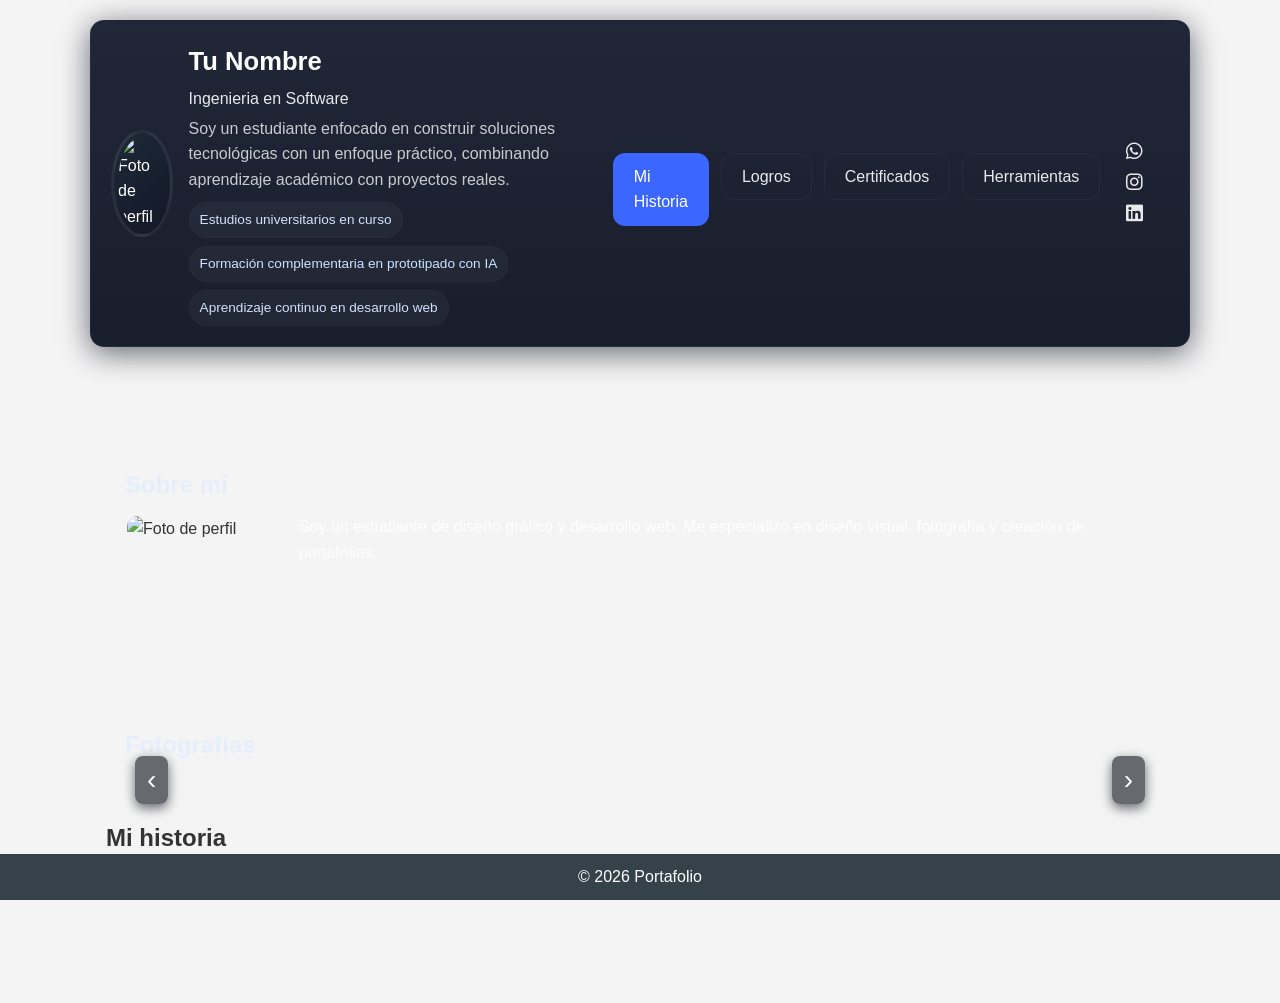
==== index.html @ 85701b46 "Add files via upload" ====
<!DOCTYPE html>
<html lang="es">
<head>
    <meta charset="UTF-8" />
    <meta name="viewport" content="width=device-width, initial-scale=1.0" />
    <title>Portafolio Personal</title>
    <link rel="stylesheet" href="https://cdnjs.cloudflare.com/ajax/libs/font-awesome/6.4.0/css/all.min.css" integrity="sha512-p1Yw2Fqk1OtSWT8gJtIhXCTITVEWilQoNqT9XyM1q9WlH0zZlIsfRSAxEPPYUajF1iGaGL3hZz+7yOzX5GkXgA==" crossorigin="anonymous" referrerpolicy="no-referrer" />
    <link rel="stylesheet" href="style.css" />
</head>
<body>
    <header>
        <div class="header-card">
            <div class="header-left">
                <div class="profile">
                    <img id="profile-pic" src="https://via.placeholder.com/100" alt="Foto de perfil">
                </div>
                <div class="header-info">
                    <h1 id="name">Nombre Apellido</h1>
                    <p id="career">Carrera en curso</p>
                    <p id="bio" class="bio">Breve descripción personal o lema.</p>
                    <div id="badges" class="badges">
                        <!-- badges dinámicos -->
                    </div>
                </div>
            </div>
            <nav class="header-nav">
                <ul class="tabs">
                    <li><a href="#" data-section="historia" class="tab">Mi Historia</a></li>
                    <li><a href="#" data-section="logros" class="tab">Logros</a></li>
                    <li><a href="#" data-section="certificados" class="tab">Certificados</a></li>
                    <li><a href="#" data-section="herramientas" class="tab">Herramientas</a></li>
                </ul>
            </nav>
            <div class="header-right social">
                <a href="https://wa.me/" target="_blank" aria-label="WhatsApp"><i class="fab fa-whatsapp"></i></a>
                <a href="https://instagram.com/" target="_blank" aria-label="Instagram"><i class="fab fa-instagram"></i></a>
                <a href="https://linkedin.com/" target="_blank" aria-label="LinkedIn"><i class="fab fa-linkedin"></i></a>
            </div>
        </div>
    </header>
    <main id="main-area">
        <section class="about-section card" id="about-section">
            <h2>Sobre mí</h2>
            <div class="about-inner">
                <img id="about-pic" src="assets/profile.jpg" alt="Foto de perfil">
                <div class="about-text">
                    <p id="about-text">Breve descripción sobre ti. Edita `data.json` para personalizar este texto.</p>
                </div>
            </div>
        </section>

        <section class="gallery-section card" id="gallery-section">
            <h2>Fotografías</h2>
            <div class="carousel" id="carousel">
                <button class="carousel-btn prev" id="carousel-prev" aria-label="Anterior">‹</button>
                <div class="carousel-viewport">
                    <div class="carousel-track" id="carousel-track">
                        <!-- Slides serán añadidos dinámicamente -->
                    </div>
                </div>
                <button class="carousel-btn next" id="carousel-next" aria-label="Siguiente">›</button>
                <div class="carousel-dots" id="carousel-dots" aria-hidden="false"></div>
            </div>
        </section>

        <div id="content">
            <!-- dynamic content loaded here -->
        </div>
    </main>
    <footer>
        <p>&copy; <span id="year"></span> Portafolio</p>
    </footer>

    <script src="script.js"></script>
</body>
</html>
---- style.css ----
/* reset and base */
* {
    box-sizing: border-box;
    margin: 0;
    padding: 0;
}

body {
    font-family: Arial, sans-serif;
    line-height: 1.6;
    background-color: #f4f4f4;
    color: #333;
}
header {
    background: transparent;
    color: #fff;
    padding: 20px 10px 80px 10px;
}

.header-card {
    max-width: 1100px;
    margin: 0 auto;
    background: linear-gradient(180deg, rgba(20,27,44,0.95), rgba(12,18,32,0.95));
    border-radius: 14px;
    padding: 20px;
    display: flex;
    align-items: center;
    gap: 20px;
    box-shadow: 0 6px 30px rgba(2,6,23,0.6);
    border: 1px solid rgba(255,255,255,0.04);
}

.header-left {
    display: flex;
    gap: 16px;
    align-items: center;
}

.profile img {
    width: 92px;
    height: 92px;
    border-radius: 50%;
    object-fit: cover;
    border: 3px solid rgba(255,255,255,0.08);
    background: linear-gradient(135deg,#1f2937,#111827);
    padding: 4px;
}

.header-info h1 {
    margin: 0;
    font-size: 1.6rem;
}

.header-info p {
    margin: 4px 0;
    opacity: 0.9;
}

.bio {
    color: rgba(255,255,255,0.85);
    margin-top: 8px;
    max-width: 620px;
}

.badges {
    margin-top: 10px;
    display: flex;
    gap: 8px;
    flex-wrap: wrap;
}

.badges .badge {
    background: rgba(255,255,255,0.04);
    color: #cfe2ff;
    padding: 6px 10px;
    border-radius: 999px;
    font-size: 0.85rem;
    border: 1px solid rgba(255,255,255,0.02);
}

/* navegación tipo píldora */
.header-nav {
    flex: 1;
}

.tabs {
    list-style: none;
    display: flex;
    justify-content: center;
    gap: 12px;
    padding: 12px 0 0 0;
    margin: 0;
}

.tabs .tab {
    display: inline-block;
    padding: 10px 20px;
    border-radius: 12px;
    background: transparent;
    color: rgba(255,255,255,0.9);
    text-decoration: none;
    border: 1px solid rgba(255,255,255,0.04);
}

.tabs .tab.active,
.tabs .tab:hover {
    background: #3b66ff;
    color: #fff;
    border-color: rgba(59,102,255,0.9);
}

.header-right.social a {
    color: rgba(255,255,255,0.9);
    margin: 0 6px;
    font-size: 1.2rem;
    transition: color 0.2s, transform 0.15s;
}

.header-right.social a:hover { color: #3b66ff; transform: translateY(-2px); }

    list-style: none;
    display: flex;
    justify-content: center;
    flex-wrap: wrap;
    margin-top: 10px;
}
header nav ul li {
    margin: 5px 10px;
}
header nav ul li a {
    color: #fff;
    text-decoration: none;
    padding: 6px 12px;
    border-radius: 4px;
    transition: background-color 0.3s;
}
header nav ul li a:hover,
header nav ul li a.active {
    background-color: #e8491d;
}

main {
    max-width: 1100px;
    margin: 20px auto 120px auto;
    padding: 0 16px;
}

footer {
    text-align: center;
    padding: 10px 0;
    background-color: #35424a;
    color: #fff;
    position: fixed;
    width: 100%;
    bottom: 0;
}

/* responsive breakpoints */
@media (max-width: 1024px) {
    header {
        padding: 15px;
    }
    main {
        margin: 15px auto;
    }
}

@media (max-width: 768px) {
    .header-card {
        flex-direction: column;
        align-items: flex-start;
    }
    .header-left { width: 100%; }
    .header-info { width: 100%; }
    .bio { max-width: 100%; }
    .header-right { width: 100%; text-align: left; margin-top: 8px; }
    .tabs { width: 100%; justify-content: flex-start; gap: 8px; padding-top: 14px; }
}


@media (max-width: 425px) {
    header h1 {
        font-size: 1.5rem;
    }
    header p {
        font-size: 1rem;
    }
}

@media (max-width: 375px) {
    header h1 {
        font-size: 1.3rem;
    }
}

@media (max-width: 320px) {
    header h1 {
        font-size: 1.1rem;
    }
    header nav ul li a {
        padding: 4px 8px;
    }
}

/* estilos para las tarjetas de contenido */
.card {
    background: rgba(255,255,255,0.02);
    border: 1px solid rgba(255,255,255,0.04);
    padding: 18px;
    border-radius: 10px;
    margin-bottom: 14px;
}

.card .muted { color: rgba(255,255,255,0.6); font-size: 0.9rem; }
.card h3 { margin: 8px 0; }

/* About section */
.about-section h2,
.gallery-section h2 { margin: 0 0 10px 0; color: #e6eefc }
.about-inner {
    display: flex;
    gap: 16px;
    align-items: flex-start;
}
.about-inner img {
    width: 160px;
    height: 160px;
    border-radius: 12px;
    object-fit: cover;
    border: 2px solid rgba(255,255,255,0.04);
}
.about-text p { color: rgba(255,255,255,0.9); }

/* Gallery grid */
.gallery {
    display: grid;
    grid-template-columns: repeat(auto-fill, minmax(220px, 1fr));
    gap: 12px;
    margin-top: 10px;
}
.gallery .gallery-item {
    background: linear-gradient(180deg, rgba(0,0,0,0.25), rgba(0,0,0,0.15));
    border-radius: 8px;
    overflow: hidden;
    border: 1px solid rgba(255,255,255,0.03);
}
.gallery .gallery-item img {
    width: 100%;
    height: 160px;
    object-fit: cover;
    display: block;
}

@media (max-width: 768px) {
    .about-inner { flex-direction: column; align-items: center; text-align: center; }
    .about-inner img { width: 120px; height: 120px; }
}

/* Carousel styles */
.carousel {
    position: relative;
    width: 100%;
    margin-top: 10px;
}
.carousel-viewport {
    overflow: hidden;
    border-radius: 8px;
    border: 1px solid rgba(255,255,255,0.03);
}
.carousel-track {
    display: flex;
    transition: transform 0.45s cubic-bezier(.22,.9,.36,1);
    will-change: transform;
}
.carousel-slide {
    min-width: 100%;
    box-sizing: border-box;
}
.carousel-slide img {
    width: 100%;
    height: 420px;
    object-fit: cover;
    display: block;
}
.carousel-btn {
    position: absolute;
    top: 50%;
    transform: translateY(-50%);
    background: rgba(10,14,24,0.6);
    color: #fff;
    border: none;
    font-size: 28px;
    padding: 8px 12px;
    border-radius: 8px;
    cursor: pointer;
    box-shadow: 0 4px 12px rgba(2,6,23,0.6);
}
.carousel-btn.prev { left: 10px; }
.carousel-btn.next { right: 10px; }
.carousel-btn:hover { transform: translateY(-50%) scale(1.03); }
.carousel-dots { display:flex; gap:8px; justify-content:center; margin-top:10px; }
.carousel-dots button { width:10px; height:10px; border-radius:50%; border:none; background:rgba(255,255,255,0.15); cursor:pointer; }
.carousel-dots button.active { background:#3b66ff; }

@media (max-width: 768px) {
    .carousel-slide img { height: 240px; }
    .carousel-btn { font-size: 22px; padding:6px 10px; }
}

/* remove old grid when using carousel - keep CSS in case needed */
.gallery { display: none; }
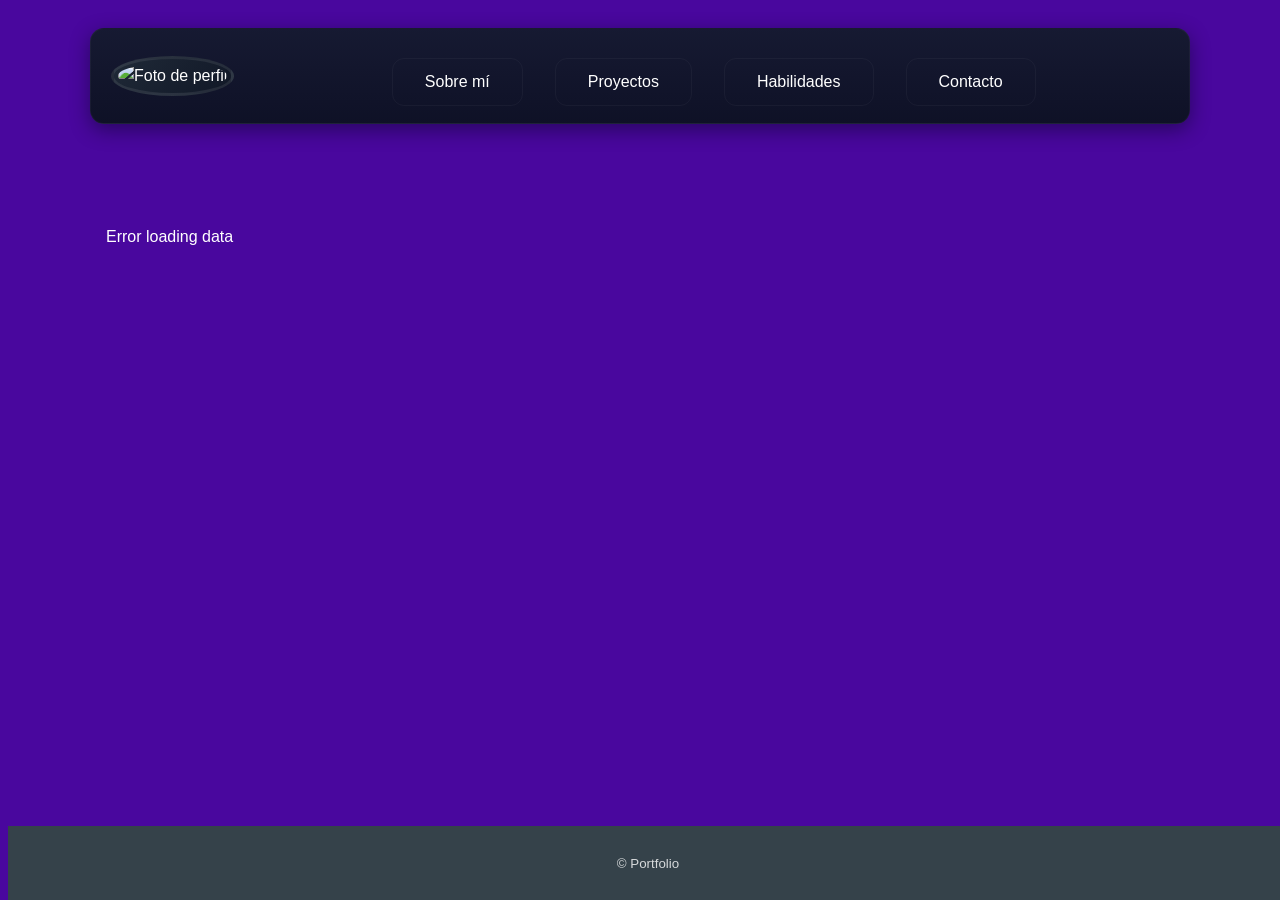
==== commit 5faab749: "Add files via upload" ====
--- a/index.html
+++ b/index.html
@@ -1,76 +1,161 @@
 <!DOCTYPE html>
 <html lang="es">
 <head>
-    <meta charset="UTF-8" />
-    <meta name="viewport" content="width=device-width, initial-scale=1.0" />
-    <title>Portafolio Personal</title>
-    <link rel="stylesheet" href="https://cdnjs.cloudflare.com/ajax/libs/font-awesome/6.4.0/css/all.min.css" integrity="sha512-p1Yw2Fqk1OtSWT8gJtIhXCTITVEWilQoNqT9XyM1q9WlH0zZlIsfRSAxEPPYUajF1iGaGL3hZz+7yOzX5GkXgA==" crossorigin="anonymous" referrerpolicy="no-referrer" />
-    <link rel="stylesheet" href="style.css" />
+    <meta charset="UTF-8">
+    <meta name="viewport" content="width=device-width, initial-scale=1.0">
+    <title>Cristina Freire - Portafolio</title>
+    <link rel="stylesheet" href="shared/styles/shared.css">
+    <link rel="stylesheet" href="style.css">
+    <link rel="stylesheet" href="media.css">
 </head>
 <body>
-    <header>
-        <div class="header-card">
+    <header id="main-header">
+        <div class="container header-card">
             <div class="header-left">
                 <div class="profile">
-                    <img id="profile-pic" src="https://via.placeholder.com/100" alt="Foto de perfil">
-                </div>
-                <div class="header-info">
-                    <h1 id="name">Nombre Apellido</h1>
-                    <p id="career">Carrera en curso</p>
-                    <p id="bio" class="bio">Breve descripción personal o lema.</p>
-                    <div id="badges" class="badges">
-                        <!-- badges dinámicos -->
-                    </div>
+                    <img id="profile-pic" src="img/perfil.jpg" alt="Foto de perfil">
                 </div>
             </div>
             <nav class="header-nav">
                 <ul class="tabs">
-                    <li><a href="#" data-section="historia" class="tab">Mi Historia</a></li>
-                    <li><a href="#" data-section="logros" class="tab">Logros</a></li>
-                    <li><a href="#" data-section="certificados" class="tab">Certificados</a></li>
-                    <li><a href="#" data-section="herramientas" class="tab">Herramientas</a></li>
+                    <li class="tab"><a href="#about">Sobre mí</a></li>
+                    <li class="tab"><a href="#projects">Proyectos</a></li>
+                    <li class="tab"><a href="#skills">Habilidades</a></li>
+                    <li class="tab"><a href="#contact">Contacto</a></li>
                 </ul>
             </nav>
-            <div class="header-right social">
-                <a href="https://wa.me/" target="_blank" aria-label="WhatsApp"><i class="fab fa-whatsapp"></i></a>
-                <a href="https://instagram.com/" target="_blank" aria-label="Instagram"><i class="fab fa-instagram"></i></a>
-                <a href="https://linkedin.com/" target="_blank" aria-label="LinkedIn"><i class="fab fa-linkedin"></i></a>
-            </div>
         </div>
     </header>
-    <main id="main-area">
-        <section class="about-section card" id="about-section">
-            <h2>Sobre mí</h2>
-            <div class="about-inner">
-                <img id="about-pic" src="assets/profile.jpg" alt="Foto de perfil">
-                <div class="about-text">
-                    <p id="about-text">Breve descripción sobre ti. Edita `data.json` para personalizar este texto.</p>
+
+    <main class="container" id="content">
+        <section id="about" class="about-section">
+            <div class="about-card card about-inner container-inner">
+                <div class="profile-info">
+                    <h1 id="name">Cristina Freire</h1>
+                    <p id="career" class="career">Diseño Gráfico</p>
+                    <p id="bio" class="bio small">Soy Cristina Freire, estudiante de Diseño Gráfico en la Escuela Superior Politécnica de Chimborazo.</p>
+                    <div id="badges" class="badges"></div>
                 </div>
+                <h2>Mi historia</h2>
+                <p id="about-text">Soy Cristina Freire, estudiante de Diseño Gráfico en la Escuela Superior Politécnica de Chimborazo. Me apasionan las áreas creativas y visuales, especialmente el modelado 3D, la fotografía publicitaria y el diseño digital. Disfruto aprender y experimentar con diferentes herramientas y programas para mejorar mis habilidades y aplicarlas en proyectos creativos y profesionales,</p>
             </div>
         </section>
 
-        <section class="gallery-section card" id="gallery-section">
-            <h2>Fotografías</h2>
-            <div class="carousel" id="carousel">
-                <button class="carousel-btn prev" id="carousel-prev" aria-label="Anterior">‹</button>
-                <div class="carousel-viewport">
-                    <div class="carousel-track" id="carousel-track">
-                        <!-- Slides serán añadidos dinámicamente -->
+        <section id="projects" style="padding:24px 0;">
+            <h2>Proyectos</h2>
+            <div class="cards" id="projects"></div>
+        </section>
+
+        <section id="skills" style="padding:24px 0;">
+            <h2>Habilidades</h2>
+            <div id="skills-list"></div>
+        </section>
+
+                <section id="gallery" style="padding:24px 0;">
+                        <h2>Galería</h2>
+
+                        <div class="mzaCarousel" id="mzaCarousel" aria-roledescription="carousel" aria-label="Galería de proyectos">
+                            <div class="mzaCarousel-viewport" tabindex="0">
+                                <div class="mzaCarousel-track">
+                                    <article class="mzaCarousel-slide" role="group" aria-roledescription="slide" aria-label="1 of 4">
+                                        <div class="mzaCard" style="--mzaCard-bg:url('img/img 1.jpg');">
+                                            <header class="mzaCard-head mzaPar-1">
+                                                <h2 class="mzaCard-title">Imagen 1</h2>
+                                                <p class="mzaCard-kicker">Portfolio</p>
+                                            </header>
+                                            <p class="mzaCard-text mzaPar-2">Proyecto fotográfico y visual.</p>
+                                            <footer class="mzaCard-actions mzaPar-3"><button class="mzaBtn">Ver</button></footer>
+                                        </div>
+                                    </article>
+
+                                    <article class="mzaCarousel-slide" role="group" aria-roledescription="slide" aria-label="2 of 4">
+                                        <div class="mzaCard" style="--mzaCard-bg:url('img/img 2.jpg');">
+                                            <header class="mzaCard-head mzaPar-1">
+                                                <h2 class="mzaCard-title">Imagen 2</h2>
+                                                <p class="mzaCard-kicker">Portfolio</p>
+                                            </header>
+                                            <p class="mzaCard-text mzaPar-2">Trabajo de edición y composición.</p>
+                                            <footer class="mzaCard-actions mzaPar-3"><button class="mzaBtn">Ver</button></footer>
+                                        </div>
+                                    </article>
+
+                                    <article class="mzaCarousel-slide" role="group" aria-roledescription="slide" aria-label="3 of 4">
+                                        <div class="mzaCard" style="--mzaCard-bg:url('img/img 3.jpg');">
+                                            <header class="mzaCard-head mzaPar-1">
+                                                <h2 class="mzaCard-title">Imagen 3</h2>
+                                                <p class="mzaCard-kicker">Portfolio</p>
+                                            </header>
+                                            <p class="mzaCard-text mzaPar-2">Propuesta creativa y modelado 3D.</p>
+                                            <footer class="mzaCard-actions mzaPar-3"><button class="mzaBtn">Ver</button></footer>
+                                        </div>
+                                    </article>
+
+                                    <article class="mzaCarousel-slide" role="group" aria-roledescription="slide" aria-label="4 of 4">
+                                        <div class="mzaCard" style="--mzaCard-bg:url('img/img 4.jpg');">
+                                            <header class="mzaCard-head mzaPar-1">
+                                                <h2 class="mzaCard-title">Imagen 4</h2>
+                                                <p class="mzaCard-kicker">Portfolio</p>
+                                            </header>
+                                            <p class="mzaCard-text mzaPar-2">Fotografía publicitaria.</p>
+                                            <footer class="mzaCard-actions mzaPar-3"><button class="mzaBtn">Ver</button></footer>
+                                        </div>
+                                    </article>
+
+                                    <!-- Removed extra Blender slide; gallery uses only img 1..4 -->
+                                </div>
+                            </div>
+
+                            <div class="mzaCarousel-controls" aria-label="Controles">
+                                <button class="mzaCarousel-prev" aria-label="Anterior" type="button">‹</button>
+                                <button class="mzaCarousel-next" aria-label="Siguiente" type="button">›</button>
+                            </div>
+
+                            <div class="mzaCarousel-pagination" role="tablist" aria-label="Navegación"></div>
+                            <div class="mzaCarousel-progress" aria-hidden="true"><span class="mzaCarousel-progressBar"></span></div>
+                        </div>
+
+                </section>
+
+        <section id="contact" style="padding:24px 0;">
+            <h2>Contacto</h2>
+            <div id="contact-info"></div>
+        </section>
+
+                <!-- Social actions card (custom) -->
+                <section id="social-actions" style="padding:24px 0;">
+                    <div class="social-actions card">
+                        <a href="#" class="socialContainer containerOne" title="Instagram">
+                            <svg class="socialSvg instagramSvg" viewBox="0 0 16 16"> <path d="M8 0C5.829 0 5.556.01 4.703.048 3.85.088 3.269.222 2.76.42a3.917 3.917 0 0 0-1.417.923A3.927 3.927 0 0 0 .42 2.76C.222 3.268.087 3.85.048 4.7.01 5.555 0 5.827 0 8.001c0 2.172.01 2.444.048 3.297.04.852.174 1.433.372 1.942.205.526.478.972.923 1.417.444.445.89.719 1.416.923.51.198 1.09.333 1.942.372C5.555 15.99 5.827 16 8 16s2.444-.01 3.298-.048c.851-.04 1.434-.174 1.943-.372a3.916 3.916 0 0 0 1.416-.923c.445-.445.718-.891.923-1.417.197-.509.332-1.09.372-1.942C15.99 10.445 16 10.173 16 8s-.01-2.445-.048-3.299c-.04-.851-.175-1.433-.372-1.941a3.926 3.926 0 0 0-.923-1.417A3.911 3.911 0 0 0 13.24.42c-.51-.198-1.092-.333-1.943-.372C10.443.01 10.172 0 7.998 0h.003zm-.717 1.442h.718c2.136 0 2.389.007 3.232.046.78.035 1.204.166 1.486.275.373.145.64.319.92.599.28.28.453.546.598.92.11.281.24.705.275 1.485.039.843.047 1.096.047 3.231s-.008 2.389-.047 3.232c-.035.78-.166 1.203-.275 1.485a2.47 2.47 0 0 1-.599.919c-.28.28-.546.453-.92.598-.28.11-.704.24-1.485.276-.843.038-1.096.047-3.232.047s-2.39-.009-3.233-.047c-.78-.036-1.203-.166-1.485-.276a2.478 2.478 0 0 1-.92-.598 2.48 2.48 0 0 1-.6-.92c-.109-.281-.24-.705-.275-1.485-.038-.843-.046-1.096-.046-3.233 0-2.136.008-2.388.046-3.231.036-.78.166-1.204.276-1.486.145-.373.319-.64.599-.92.28-.28.546-.453.92-.598.282-.11.705-.24 1.485-.276.738-.034 1.024-.044 2.515-.045v.002zm4.988 1.328a.96.96 0 1 0 0 1.92.96.96 0 0 0 0-1.92zm-4.27 1.122a4.109 4.109 0 1 0 0 8.217 4.109 4.109 0 0 0 0-8.217zm0 1.441a2.667 2.667 0 1 1 0 5.334 2.667 2.667 0 0 1 0-5.334z"></path> </svg>
+                        </a>
+
+                        <a href="#" class="socialContainer containerTwo" title="Twitter">
+                            <svg class="socialSvg twitterSvg" viewBox="0 0 16 16"> <path d="M5.026 15c6.038 0 9.341-5.003 9.341-9.334 0-.14 0-.282-.006-.422A6.685 6.685 0 0 0 16 3.542a6.658 6.658 0 0 1-1.889.518 3.301 3.301 0 0 0 1.447-1.817 6.533 6.533 0 0 1-2.087.793A3.286 3.286 0 0 0 7.875 6.03a9.325 9.325 0 0 1-6.767-3.429 3.289 3.289 0 0 0 1.018 4.382A3.323 3.323 0 0 1 .64 6.575v.045a3.288 3.288 0 0 0 2.632 3.218 3.203 3.203 0 0 1-.865.115 3.23 3.23 0 0 1-.614-.057 3.283 3.283 0 0 0 3.067 2.277A6.588 6.588 0 0 1 .78 13.58a6.32 6.32 0 0 1-.78-.045A9.344 9.344 0 0 0 5.026 15z"></path> </svg>
+                        </a>
+            
+                        <a href="#" class="socialContainer containerThree" title="LinkedIn">
+                            <svg class="socialSvg linkdinSvg" viewBox="0 0 448 512"><path d="M100.28 448H7.4V148.9h92.88zM53.79 108.1C24.09 108.1 0 83.5 0 53.8a53.79 53.79 0 0 1 107.58 0c0 29.7-24.1 54.3-53.79 54.3zM447.9 448h-92.68V302.4c0-34.7-.7-79.2-48.29-79.2-48.29 0-55.69 37.7-55.69 76.7V448h-92.78V148.9h89.08v40.8h1.3c12.4-23.5 42.69-48.3 87.88-48.3 94 0 111.28 61.9 111.28 142.3V448z"></path></svg>
+                        </a>
+            
+                        <a href="#" class="socialContainer containerFour" title="WhatsApp">
+                            <svg class="socialSvg whatsappSvg" viewBox="0 0 16 16"> <path d="M13.601 2.326A7.854 7.854 0 0 0 7.994 0C3.627 0 .068 3.558.064 7.926c0 1.399.366 2.76 1.057 3.965L0 16l4.204-1.102a7.933 7.933 0 0 0 3.79.965h.004c4.368 0 7.926-3.558 7.93-7.93A7.898 7.898 0 0 0 13.6 2.326zM7.994 14.521a6.573 6.573 0 0 1-3.356-.92l-.24-.144-2.494.654.666-2.433-.156-.251a6.56 6.56 0 0 1-1.007-3.505c0-3.626 2.957  -6.584 6.591-6.584a6.56 6.56 0 0 1 4.66 1.931 6.557 6.557 0 0 1 1.928 4.66c-.004 3.639-2.961 6.592-6.592 6.592zm3.615-4.934c-.197-.099-1.17-.578-1.353-.646-.182-.065-.315-.099-.445.099-.133.197  -.513.646-.627.775-.114.133-.232.148-.43.05-.197-.1-.836-.308-1.592-.985-.59-.525-.985-1.175-1.103-1.372-.114-.198-.011-.304.088-.403.087  -.088.197-.232.296-.346.1-.114.133-.198.198-.33.065-.134.034-.248-.015-.347-.05-.099-.445-1.076-.612-1.47-.16-.389-.323-.335-.445-.34-.114-.007-.247-.007-.38-.007a.729.729 0 0 0-.529.247c-.182.198-.691.677-.691 1.654 0 .977.71 1.916.81 2.049.098.133 1.394 2.132 3.383 2.992.47.205.84.326 1.129.418.475.152.904.129 1.246.08.38-.058 1.171-.48 1.338-.943.164-.464.164-.86.114-.943-.049-.084-.182-.133-.38-.232z"></path> </svg>
+                        </a>
+                    </div>
+                </section>
+
+                <!-- Modal for social iframes -->
+                <div id="socialModal" class="social-modal" aria-hidden="true">
+                    <div class="social-modal-content">
+                        <button id="socialModalClose" class="social-modal-close" aria-label="Cerrar">✕</button>
+                        <iframe id="socialIframe" src="about:blank" frameborder="0" style="width:100%;height:100%;display:block"></iframe>
                     </div>
                 </div>
-                <button class="carousel-btn next" id="carousel-next" aria-label="Siguiente">›</button>
-                <div class="carousel-dots" id="carousel-dots" aria-hidden="false"></div>
-            </div>
-        </section>
+    </main>
 
-        <div id="content">
-            <!-- dynamic content loaded here -->
-        </div>
-    </main>
-    <footer>
-        <p>&copy; <span id="year"></span> Portafolio</p>
+    <footer class="container" style="padding:24px 0; text-align:center; color:rgba(255,255,255,0.8);">
+        <small>&copy; <span id="year"></span> Portfolio</small>
     </footer>
 
-    <script src="script.js"></script>
+    <script src="shared/js/utils.js" defer></script>
+    <script src="script.js" defer></script>
 </body>
 </html>
--- a/style.css
+++ b/style.css
@@ -1,16 +1,18 @@
 /* reset and base */
 * {
     box-sizing: border-box;
-    margin: 0;
     padding: 0;
 }
 
 body {
     font-family: Arial, sans-serif;
     line-height: 1.6;
-    background-color: #f4f4f4;
-    color: #333;
-}
+    background-color: #49079e;
+    /* azul de fondo global */
+    color: #ffffff;
+    /* texto en blanco para contraste */
+}
+
 header {
     background: transparent;
     color: #fff;
@@ -20,14 +22,15 @@
 .header-card {
     max-width: 1100px;
     margin: 0 auto;
-    background: linear-gradient(180deg, rgba(20,27,44,0.95), rgba(12,18,32,0.95));
+    background: linear-gradient(180deg, rgba(20, 27, 44, 0.95), rgba(12, 18, 32, 0.95));
     border-radius: 14px;
-    padding: 20px;
+    padding: 12px 20px;
     display: flex;
     align-items: center;
-    gap: 20px;
-    box-shadow: 0 6px 30px rgba(2,6,23,0.6);
-    border: 1px solid rgba(255,255,255,0.04);
+    justify-content: space-between;
+    gap: 12px;
+    box-shadow: 0 6px 20px rgba(2, 6, 23, 0.45);
+    border: 1px solid rgba(255, 255, 255, 0.04);
 }
 
 .header-left {
@@ -41,10 +44,14 @@
     height: 92px;
     border-radius: 50%;
     object-fit: cover;
-    border: 3px solid rgba(255,255,255,0.08);
-    background: linear-gradient(135deg,#1f2937,#111827);
+    border: 3px solid rgba(255, 255, 255, 0.08);
+    background: linear-gradient(135deg, #1f2937, #111827);
     padding: 4px;
 }
+
+/* compact header: keep only avatar and tabs */
+.header-card .profile { margin-right: 12px; }
+.header-card .header-nav { flex: 1; }
 
 .header-info h1 {
     margin: 0;
@@ -57,7 +64,7 @@
 }
 
 .bio {
-    color: rgba(255,255,255,0.85);
+    color: rgba(255, 255, 255, 0.85);
     margin-top: 8px;
     max-width: 620px;
 }
@@ -70,12 +77,12 @@
 }
 
 .badges .badge {
-    background: rgba(255,255,255,0.04);
+    background: rgba(255, 255, 255, 0.04);
     color: #cfe2ff;
     padding: 6px 10px;
     border-radius: 999px;
     font-size: 0.85rem;
-    border: 1px solid rgba(255,255,255,0.02);
+    border: 1px solid rgba(255, 255, 255, 0.02);
 }
 
 /* navegación tipo píldora */
@@ -97,36 +104,43 @@
     padding: 10px 20px;
     border-radius: 12px;
     background: transparent;
-    color: rgba(255,255,255,0.9);
+    color: rgba(255, 255, 255, 0.9);
     text-decoration: none;
-    border: 1px solid rgba(255,255,255,0.04);
+    border: 1px solid rgba(255, 255, 255, 0.04);
 }
 
 .tabs .tab.active,
 .tabs .tab:hover {
     background: #3b66ff;
     color: #fff;
-    border-color: rgba(59,102,255,0.9);
+    border-color: rgba(59, 102, 255, 0.9);
 }
 
 .header-right.social a {
-    color: rgba(255,255,255,0.9);
+    color: rgba(255, 255, 255, 0.9);
     margin: 0 6px;
     font-size: 1.2rem;
     transition: color 0.2s, transform 0.15s;
 }
 
-.header-right.social a:hover { color: #3b66ff; transform: translateY(-2px); }
-
+.header-right.social a:hover {
+    color: #3b66ff;
+    transform: translateY(-2px);
+}
+
+.social-actions {
     list-style: none;
     display: flex;
     justify-content: center;
     flex-wrap: wrap;
     margin-top: 10px;
-}
+    gap: 8px;
+}
+
 header nav ul li {
     margin: 5px 10px;
 }
+
 header nav ul li a {
     color: #fff;
     text-decoration: none;
@@ -134,6 +148,7 @@
     border-radius: 4px;
     transition: background-color 0.3s;
 }
+
 header nav ul li a:hover,
 header nav ul li a.active {
     background-color: #e8491d;
@@ -160,6 +175,7 @@
     header {
         padding: 15px;
     }
+
     main {
         margin: 15px auto;
     }
@@ -170,11 +186,31 @@
         flex-direction: column;
         align-items: flex-start;
     }
-    .header-left { width: 100%; }
-    .header-info { width: 100%; }
-    .bio { max-width: 100%; }
-    .header-right { width: 100%; text-align: left; margin-top: 8px; }
-    .tabs { width: 100%; justify-content: flex-start; gap: 8px; padding-top: 14px; }
+
+    .header-left {
+        width: 100%;
+    }
+
+    .header-info {
+        width: 100%;
+    }
+
+    .bio {
+        max-width: 100%;
+    }
+
+    .header-right {
+        width: 100%;
+        text-align: left;
+        margin-top: 8px;
+    }
+
+    .tabs {
+        width: 100%;
+        justify-content: flex-start;
+        gap: 8px;
+        padding-top: 14px;
+    }
 }
 
 
@@ -182,6 +218,7 @@
     header h1 {
         font-size: 1.5rem;
     }
+
     header p {
         font-size: 1rem;
     }
@@ -197,6 +234,7 @@
     header h1 {
         font-size: 1.1rem;
     }
+
     header nav ul li a {
         padding: 4px 8px;
     }
@@ -204,57 +242,51 @@
 
 /* estilos para las tarjetas de contenido */
 .card {
-    background: rgba(255,255,255,0.02);
-    border: 1px solid rgba(255,255,255,0.04);
+    background: rgba(255, 255, 255, 0.06);
+    border: 1px solid rgba(255, 255, 255, 0.12);
     padding: 18px;
     border-radius: 10px;
     margin-bottom: 14px;
-}
-
-.card .muted { color: rgba(255,255,255,0.6); font-size: 0.9rem; }
-.card h3 { margin: 8px 0; }
+    color: #ffffff;
+}
+
+.card .muted {
+    color: rgba(255, 255, 255, 0.6);
+    font-size: 0.9rem;
+}
+
+.card h3 {
+    margin: 8px 0;
+}
 
 /* About section */
 .about-section h2,
-.gallery-section h2 { margin: 0 0 10px 0; color: #e6eefc }
+.gallery-section h2 {
+    margin: 0 0 10px 0;
+    color: #e6eefc
+}
+
 .about-inner {
     display: flex;
     gap: 16px;
     align-items: flex-start;
 }
+
 .about-inner img {
     width: 160px;
     height: 160px;
     border-radius: 12px;
     object-fit: cover;
-    border: 2px solid rgba(255,255,255,0.04);
-}
-.about-text p { color: rgba(255,255,255,0.9); }
-
-/* Gallery grid */
-.gallery {
-    display: grid;
-    grid-template-columns: repeat(auto-fill, minmax(220px, 1fr));
-    gap: 12px;
-    margin-top: 10px;
-}
-.gallery .gallery-item {
-    background: linear-gradient(180deg, rgba(0,0,0,0.25), rgba(0,0,0,0.15));
-    border-radius: 8px;
-    overflow: hidden;
-    border: 1px solid rgba(255,255,255,0.03);
-}
-.gallery .gallery-item img {
-    width: 100%;
-    height: 160px;
-    object-fit: cover;
-    display: block;
-}
-
-@media (max-width: 768px) {
-    .about-inner { flex-direction: column; align-items: center; text-align: center; }
-    .about-inner img { width: 120px; height: 120px; }
-}
+    border: 2px solid rgba(255, 255, 255, 0.04);
+}
+
+.about-text p {
+    color: rgba(255, 255, 255, 0.9);
+}
+
+
+
+
 
 /* Carousel styles */
 .carousel {
@@ -262,50 +294,329 @@
     width: 100%;
     margin-top: 10px;
 }
+
+/* espacio adicional antes de la sección del portafolio */
+.portfolio-section {
+    margin-top: 40px;
+}
+
 .carousel-viewport {
     overflow: hidden;
     border-radius: 8px;
-    border: 1px solid rgba(255,255,255,0.03);
-}
+    border: 1px solid rgba(255, 255, 255, 0.03);
+}
+
 .carousel-track {
     display: flex;
-    transition: transform 0.45s cubic-bezier(.22,.9,.36,1);
+    transition: transform 0.45s cubic-bezier(.22, .9, .36, 1);
     will-change: transform;
 }
+
 .carousel-slide {
     min-width: 100%;
     box-sizing: border-box;
-}
+    /* centre content so varying aspect ratios are aligned */
+    display: flex;
+    justify-content: center;
+    align-items: center;
+}
+
 .carousel-slide img {
-    width: 100%;
-    height: 420px;
+    /* keep image within slide and center-fill container */
+    max-width: 100%;
+    max-height: 100%;
     object-fit: cover;
+    object-position: center center;
     display: block;
 }
+
 .carousel-btn {
     position: absolute;
     top: 50%;
     transform: translateY(-50%);
-    background: rgba(10,14,24,0.6);
+    background: rgba(10, 14, 24, 0.6);
     color: #fff;
     border: none;
     font-size: 28px;
     padding: 8px 12px;
     border-radius: 8px;
     cursor: pointer;
-    box-shadow: 0 4px 12px rgba(2,6,23,0.6);
-}
-.carousel-btn.prev { left: 10px; }
-.carousel-btn.next { right: 10px; }
-.carousel-btn:hover { transform: translateY(-50%) scale(1.03); }
-.carousel-dots { display:flex; gap:8px; justify-content:center; margin-top:10px; }
-.carousel-dots button { width:10px; height:10px; border-radius:50%; border:none; background:rgba(255,255,255,0.15); cursor:pointer; }
-.carousel-dots button.active { background:#3b66ff; }
+    box-shadow: 0 4px 12px rgba(2, 6, 23, 0.6);
+}
+
+.carousel-btn.prev {
+    left: 10px;
+}
+
+.carousel-btn.next {
+    right: 10px;
+}
+
+.carousel-btn:hover {
+    transform: translateY(-50%) scale(1.03);
+}
+
+.carousel-dots {
+    display: flex;
+    gap: 8px;
+    justify-content: center;
+    margin-top: 10px;
+}
+
+.carousel-dots button {
+    width: 10px;
+    height: 10px;
+    border-radius: 50%;
+    border: none;
+    background: rgba(255, 255, 255, 0.15);
+    cursor: pointer;
+}
+
+.carousel-dots button.active {
+    background: #3b66ff;
+}
 
 @media (max-width: 768px) {
-    .carousel-slide img { height: 240px; }
-    .carousel-btn { font-size: 22px; padding:6px 10px; }
+    .carousel-slide img {
+        height: 240px;
+    }
+
+    .carousel-btn {
+        font-size: 22px;
+        padding: 6px 10px;
+    }
 }
 
 /* remove old grid when using carousel - keep CSS in case needed */
-.gallery { display: none; }+.gallery {
+    display: none;
+}
+
+/* Projects grid styles (cards) */
+.projects-grid {
+    display: grid;
+    grid-template-columns: repeat(auto-fit, minmax(260px, 1fr));
+    gap: 18px;
+    margin-top: 16px;
+    align-items: start;
+}
+
+.project-item {
+    list-style: none;
+}
+
+.project-card {
+    display: flex;
+    flex-direction: column;
+    gap: 10px;
+    padding: 18px;
+    border-radius: 12px;
+    background: #ffffff;
+    color: #0b1730;
+    /* texto oscuro dentro de la tarjeta */
+    box-shadow: 0 8px 30px rgba(2, 6, 23, 0.12);
+    border-left: 6px solid rgba(59, 102, 255, 0.95);
+    transition: transform .14s ease, box-shadow .14s ease;
+}
+
+.project-card .thumb {
+    width: 100%;
+    height: 160px;
+    object-fit: cover;
+    border-radius: 8px;
+    display: block;
+}
+.project-card .content { padding: 8px 0; }
+.project-meta { font-size: 0.85rem; color: #6b7280; margin-top: 8px; }
+.project-actions { margin-top: 8px; }
+
+.project-link-wrap { text-decoration: none; color: inherit; display: block; }
+
+.project-card:hover { transform: translateY(-6px); box-shadow: 0 28px 64px rgba(2,6,23,0.12); }
+
+@media (min-width:700px) {
+    .project-card {
+        flex-direction: row;
+        align-items: center;
+    }
+}
+
+.project-card .thumb {
+    width: 96px;
+    height: 96px;
+    border-radius: 8px;
+    object-fit: cover;
+    flex-shrink: 0;
+}
+
+.project-card .content {
+    flex: 1;
+}
+
+.project-card h3 {
+    margin: 0;
+    font-size: 1.05rem;
+}
+
+.project-desc {
+    margin: 6px 0 0;
+    color: #334155;
+}
+
+.project-actions {
+    margin-top: 10px;
+}
+
+.project-link {
+    display: inline-block;
+    padding: 8px 12px;
+    background: #0b61d8;
+    color: #fff;
+    border-radius: 8px;
+    text-decoration: none;
+}
+
+.project-link:hover {
+    opacity: 0.95;
+}
+
+.project-card:hover {
+    transform: translateY(-6px);
+    box-shadow: 0 20px 48px rgba(2, 6, 23, 0.18);
+}
+
+/* Estilos específicos para la sección 'Mi historia' */
+#about {
+    padding: 60px 20px;
+    margin: 40px auto;
+}
+
+#about .container-inner {
+    max-width: 820px;
+    margin: 0 auto;
+}
+
+#about h2 {
+    font-size: 2rem;
+    margin: 0 0 16px 0;
+    text-align: center;
+    color: #e6eefc;
+}
+
+#about p {
+    font-size: 1.05rem;
+    line-height: 1.7;
+    color: rgba(255, 255, 255, 0.95);
+    margin: 0 auto;
+    max-width: 780px;
+    text-align: center;
+    padding: 0 8px;
+}
+
+/* Make the about section visually obvious in the page */
+#about.about-section {
+    background: linear-gradient(180deg, rgba(255, 255, 255, 0.03), rgba(255, 255, 255, 0.01));
+    border: 1px solid rgba(255, 255, 255, 0.06);
+    padding: 48px 20px;
+    border-radius: 12px;
+    box-shadow: 0 8px 24px rgba(2, 6, 23, 0.25);
+}
+
+/* Skills section */
+#skills { padding: 18px 0; }
+#skills-list {
+    display: grid;
+    grid-template-columns: repeat(auto-fit, minmax(220px, 1fr));
+    gap: 14px;
+    margin-top: 12px;
+}
+.skill-category {
+    background: rgba(255,255,255,0.04);
+    padding: 14px;
+    border-radius: 10px;
+    border: 1px solid rgba(255,255,255,0.03);
+}
+.skill-category h4 { margin: 0 0 8px 0; color: #e6eefc; }
+.skill-category ul { list-style: none; display: flex; flex-wrap: wrap; gap: 8px; padding: 0; margin: 0; }
+.skill-category ul li { background: rgba(255,255,255,0.06); color: #fff; padding: 6px 10px; border-radius: 999px; font-size: 0.9rem; }
+
+/* Gallery / MzaCarousel styles */
+.mzaCarousel {
+    --mzaCardH: 420px; /* default height, script will adjust */
+    width: 100%;
+    margin: 8px 0 20px 0;
+    position: relative;
+}
+.mzaCarousel-viewport {
+    width: 100%;
+    height: var(--mzaCardH);
+    overflow: hidden;
+    border-radius: 12px;
+}
+.mzaCarousel-track { position: relative; height: 100%; }
+.mzaCarousel-slide { position: absolute; top: 50%; left: 50%; transform: translate(-50%,-50%); will-change: transform; }
+.mzaCard {
+    --bg: var(--mzaCard-bg, none);
+    background: var(--bg) center/cover no-repeat;
+    width: min(880px, 88%);
+    height: calc(var(--mzaCardH) - 48px);
+    border-radius: 12px;
+    color: #fff;
+    display:flex;
+    flex-direction:column;
+    justify-content: flex-end;
+    box-shadow: 0 12px 40px rgba(2,6,23,0.35);
+    overflow: hidden;
+}
+.mzaCard-head { padding: 18px; backdrop-filter: blur(6px); }
+.mzaCard-title { margin: 0; font-size: 1.25rem; }
+.mzaCard-kicker { margin: 4px 0 0; opacity: 0.95; }
+.mzaCard-text { padding: 0 18px 18px 18px; margin: 0; }
+.mzaCard-actions { padding: 12px 18px 18px; }
+.mzaBtn { background: rgba(0,0,0,0.45); color: #fff; border: none; padding: 8px 12px; border-radius: 8px; cursor: pointer; }
+.mzaCarousel-controls { position: absolute; top: 50%; left: 0; right: 0; display:flex; justify-content:space-between; transform: translateY(-50%); pointer-events: none; }
+.mzaCarousel-controls button { pointer-events: auto; background: rgba(0,0,0,0.45); border: none; color: #fff; padding: 10px 14px; border-radius: 10px; margin: 0 8px; }
+.mzaCarousel-pagination { position: absolute; bottom: 8px; left: 50%; transform: translateX(-50%); display:flex; gap:8px; }
+.mzaCarousel-dot { width:10px; height:10px; border-radius:50%; border:none; background: rgba(255,255,255,0.18); }
+.mzaCarousel-dot[aria-selected="true"] { background: #3b66ff; }
+.mzaCarousel-progress { position: absolute; left:0; right:0; bottom:0; height:4px; background: rgba(255,255,255,0.04); }
+.mzaCarousel-progressBar { display:block; height:100%; background: linear-gradient(90deg,#3b66ff,#7c5cff); transform-origin: left center; transform: scaleX(0); }
+
+@media (max-width: 900px) {
+    .mzaCard { width: 94%; }
+}
+
+
+/* card variant for the about area to ensure clear structure */
+.about-card {
+    display: block;
+    text-align: center;
+    padding: 28px 18px;
+    background: linear-gradient(180deg, rgba(255, 255, 255, 0.02), rgba(255, 255, 255, 0.01));
+    border-radius: 10px;
+}
+
+/* Projects grid: show 4 columns on desktop */
+#projects {
+    display: grid;
+    grid-template-columns: repeat(4, 1fr);
+    gap: 18px;
+    margin-top: 16px;
+}
+
+@media (max-width: 1100px) {
+    #projects { grid-template-columns: repeat(3, 1fr); }
+}
+@media (max-width: 768px) {
+    #projects { grid-template-columns: repeat(2, 1fr); }
+}
+@media (max-width: 480px) {
+    #projects { grid-template-columns: 1fr; }
+}
+
+/* Profile info inside Mi Historia */
+.profile-info { text-align: center; margin-bottom: 16px; }
+.profile-info h1 { margin: 0; font-size: 1.6rem; color: #fff; }
+.profile-info .career { margin: 6px 0; opacity: 0.9; }
+.profile-info .bio.small { margin: 6px auto 12px; max-width: 700px; color: rgba(255,255,255,0.92); }
+.profile-info .badges { justify-content: center; }
--- a/media.css
+++ b/media.css
@@ -0,0 +1,28 @@
+/* Archivo para media queries y responsividad del clon de Facebook */
+
+@media (max-width: 1200px) {
+    .container {
+        max-width: 1000px;
+    }
+}
+
+@media (max-width: 900px) {
+    #left-sidebar, #right-sidebar {
+        display: none;
+    }
+    .container {
+        max-width: 100vw;
+        padding: 0;
+    }
+}
+
+@media (max-width: 600px) {
+    #main-header {
+        flex-direction: column;
+        height: auto;
+        padding: 10px;
+    }
+    .container {
+        flex-direction: column;
+    }
+}
